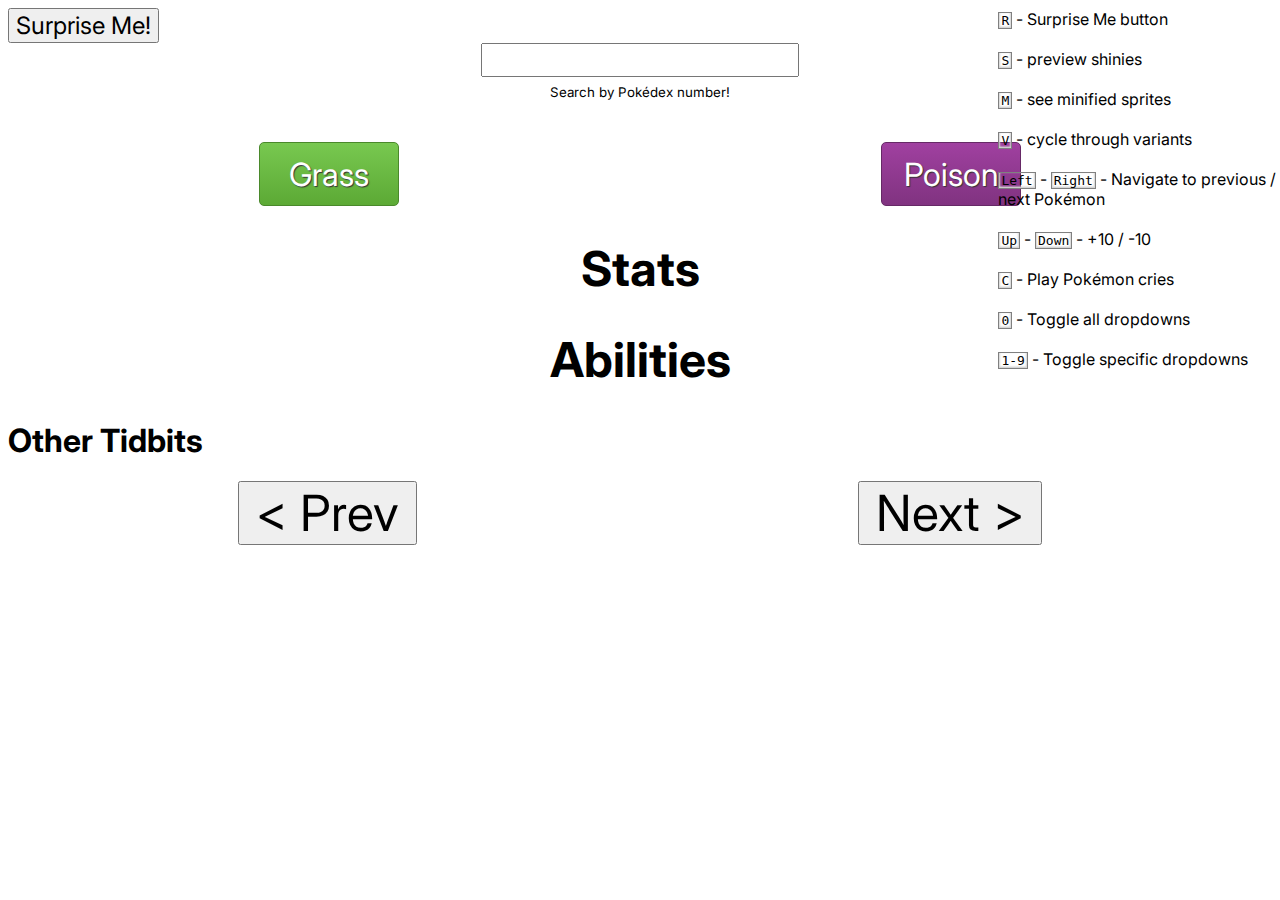
==== fiddle/index.html @ a4fb3b7c "Update index.html" ====
<!DOCTYPE HTML>
<html>

  <head>
    <link rel="preconnect" href="https://fonts.googleapis.com">
    <link rel="preconnect" href="https://fonts.gstatic.com" crossorigin>
    <link href="https://fonts.googleapis.com/css2?family=PT+Serif:ital,wght@0,400;0,700;1,400;1,700&display=swap" rel="stylesheet">
    <link rel="preconnect" href="https://fonts.googleapis.com">
    <link rel="preconnect" href="https://fonts.gstatic.com" crossorigin>
    <link href="https://fonts.googleapis.com/css2?family=Inter:wght@100;200;300;400;500;600;700;800;900&display=swap" rel="stylesheet">
    <script src="https://code.jquery.com/jquery-3.7.1.slim.min.js" integrity="sha256-kmHvs0B+OpCW5GVHUNjv9rOmY0IvSIRcf7zGUDTDQM8=" crossorigin="anonymous"></script>
    <link rel="stylesheet" href="style.css">
  </head>

  <body onload="pkmnLoad()">
    <audio controls src="https://github.com/PokeAPI/cries/raw/main/cries/pokemon/latest/1.ogg" style="display: none;"></audio>
    <button onclick="surprise()" style="font-size: 24px; cursor: pointer;">
      Surprise Me!
    </button>
    <center class="mobile">
      <button class="tinySprite">Minified Sprites</button>
      <button class="shinyToggle">Shiny</button>
      <button class="variantToggle">Variant</button>
    </center>
    <center><input id="no" onsubmit="changeIToSomething();" type="number"><br>
      <sub>Search by Pokédex number!</sub>
    </center>
    <div class="aside">
      <kbd>R</kbd> - Surprise Me button
      <br><br>
      <kbd>S</kbd> - preview shinies
      <br><br>
      <kbd>M</kbd> - see minified sprites
      <br><br>
      <kbd>V</kbd> - cycle through variants
      <br><br>
      <kbd>Left</kbd> - <kbd>Right</kbd> - Navigate to previous / next Pokémon
      <br><br>
      <kbd>Up</kbd> - <kbd>Down</kbd> - +10 / -10
      <br><br>
      <kbd>C</kbd> - Play Pokémon cries
      <br><br>
      <kbd>0</kbd> - Toggle all dropdowns
      <br><br>
      <kbd>1-9</kbd> - Toggle specific dropdowns
    </div>
    <center><sub class="region"></sub></center>
    <h1 class="pokemon-name"></h1>
    <center class="sprite-wrapper hide">
      <img class="pokemon-sprite" src="">
      <img class="shiny-sprite" src="">
    </center>
    <div class="img-wrapper">
      <img class="pokemon-artwork" src="">
      <img class="shiny-artwork" src="">
    </div>
    <div class="types">
      <span class="Type grass">
        Grass
      </span>
      <span class="Type poison">
        Poison
      </span>
    </div>
    <h1 class="stats-header">Stats</h1>
    <div class="stats">
      <span class="hp"></span>
      <span class="atk"></span>
      <span class="def"></span>
      <span class="sp-atk"></span>
      <span class="sp-def"></span>
      <span class="spd"></span>
    </div>
    <h1 class="abilities-header">Abilities</h1>
    <div class="abilities">
      <span class="norm"></span>
      <span class="hidden"></span>
    </div>
    <h1 class="tidbits-header">
      Other Tidbits
    </h1>
    <div class="tidbits">
      <span class="height"></span>
      <span class="weight"></span>
    </div>
    <div class="buttons">
      <button class="prev">
        < Prev</button>
          <button class="next">Next ></button>
    </div>
    <script src="scripts.js"></script>
  </body>

</html>
---- fiddle/style.css ----
:root,
button {
  font-family: Inter, sans-serif;
}

.pokemon-name,
.stats-header,
.abilities-header {
  display: block;
  text-align: center;
  font-size: 48px;
  text-transform: capitalize;
  cursor: pointer;
  user-select: none;
}

.pokemon-sprite,
.shiny-sprite {
  display: inline-block;
  width: 150px;
}

.pokemon-artwork,
.shiny-artwork {
  width: 300px;
  transition: filter 0.3s;
  filter: drop-shadow(0px 0px 6px black);
}

.pokemon-artwork,
.pokemon-sprite {
  display: flex;
}

.shiny-artwork,
.shiny-sprite {
  display: none;
}

.img-wrapper {
  display: flex;
  flex-wrap: wrap;
  justify-content: space-evenly;
}

p {
  line-height: 200%;
  font-size: 18px;
  text-align: center;
  margin: 10px 24px;
}

.types,
.buttons {
  margin: 10px;
  display: flex;
  flex-wrap: wrap;
  justify-content: space-around;
}

.buttons button, .log {
  font-size: 50px;
  padding: 0px 16px;
  cursor: pointer;
  user-select: none;
}

.type-1,
.type-2 {
  text-transform: capitalize;
}

.stats {
  display: none;
  justify-content: space-evenly;
  flex-wrap: wrap;
  font-size: 20px;
  line-height: 150%;
  font-weight: 700;
}

.hp {
  text-transform: uppercase;
  margin: 2px 6px;
}

.atk,
.sp-atk,
.def,
.sp-def,
.spd,
.normal,
.hidden {
  text-transform: capitalize;
  margin: 2px 6px;
}

input {
  font-size: 24px;

}

.search {
  background: teal;
  color: white;
  padding: 4px;
  position: absolute;
  top: 8px;
  font-size: 20px;
  cursor: pointer;
}

.search:hover {
  background: skyblue;
}

.show {
  display: flex !important;
}

.hide {
  display: none !important;
}

.abilities {
  display: none;
  justify-content: space-evenly;
  flex-wrap: wrap;
}

kbd {
  border: 1px solid gray;
  box-shadow: 1px -1px 2px inset lightgray, -1px -1px 2px inset lightgray;
  padding: 0px 2px;
}

.aside {
  position: absolute;
  top: 1%;
  left: 78%;
}

.damage-category-block,
.Type {
  display: inline-flex;
  align-items: center;
  justify-content: space-evenly;
  margin: 0px 12px;
  height: 64px;
  color: #fff;
  text-shadow: 1px 1px 1px #333;
  width: 140px;
  font-size: 32px;
  border: 1px solid black;
  border-radius: 5px;
  box-sizing: border-box;
  text-transform: capitalize;
}

.Type {
  color: #fff !important;
  text-decoration: none
}

.Type.normal {
  background: linear-gradient(#a8a878, #8a8a59);
  border-color: #79794e
}

.Type.fire {
  background: linear-gradient(#f08030, #dd6610);
  border-color: #b4530d
}

.Type.water {
  background: linear-gradient(#6890f0, #386ceb);
  border-color: #1753e3
}

.Type.electric {
  background: linear-gradient(#f8d030, #f0c108);
  border-color: #c19b07
}

.Type.fairy {
  background: linear-gradient(#f98cff, #f540ff);
  border-color: #c1079b
}

.Type.grass {
  background: linear-gradient(#78c850, #5ca935);
  border-color: #4a892b
}

.Type.ice {
  background: linear-gradient(#98d8d8, #69c6c6);
  border-color: #45b6b6
}

.Type.fighting {
  background: linear-gradient(#c03028, #9d2721);
  border-color: #82211b
}

.Type.poison {
  background: linear-gradient(#a040a0, #803380);
  border-color: #662966
}

.Type.ground {
  background: linear-gradient(#e0c068, #d4a82f);
  border-color: #aa8623
}

.Type.flying {
  background: linear-gradient(#a890f0, #9180c4);
  border-color: #7762b6
}

.Type.psychic {
  background: linear-gradient(#f85888, #f61c5d);
  border-color: #d60945
}

.Type.bug {
  background: linear-gradient(#a8b820, #8d9a1b);
  border-color: #616b13
}

.Type.rock {
  background: linear-gradient(#b8a038, #93802d);
  border-color: #746523
}

.Type.ghost {
  background: linear-gradient(#705898, #554374);
  border-color: #413359
}

.Type.dragon {
  background: linear-gradient(#7038f8, #4c08ef);
  border-color: #3d07c0
}

.Type.steel {
  background: linear-gradient(#b8b8d0, #9797ba);
  border-color: #7a7aa7
}

.Type.dark {
  background: linear-gradient(#705848, #513f34);
  border-color: #362a23
}

.Type.stellar {
  background: url("./stellar-MZZL7FQV.svg");
  background-size: cover;
  border-color: #3f00ff
}

.mobile {
  display: none;
}

.region {
	font-size: 32px;
}

@media screen and (orientation: portrait) {
  .aside {
    display: none;
  }

  sub {
    font-size: 29px;
  }

  input {
    font-size: 44px;
    margin: 40px;
  }

  button {
    font-size: 64px !important;
  }

  .pokemon-name,
  .stats-header,
  .abilities-header {
    font-size: 76px;
  }

  .damage-category-block,
  .Type {
    margin: 0px 12px;
    height: 52px;
    width: 180px;
    font-size: 36px;
  }

  .stats,
  .abilities {
    font-size: 44px;
    line-height: 175%;
  }

  .mobile {
    display: block;
    margin: 40px;
  }
}
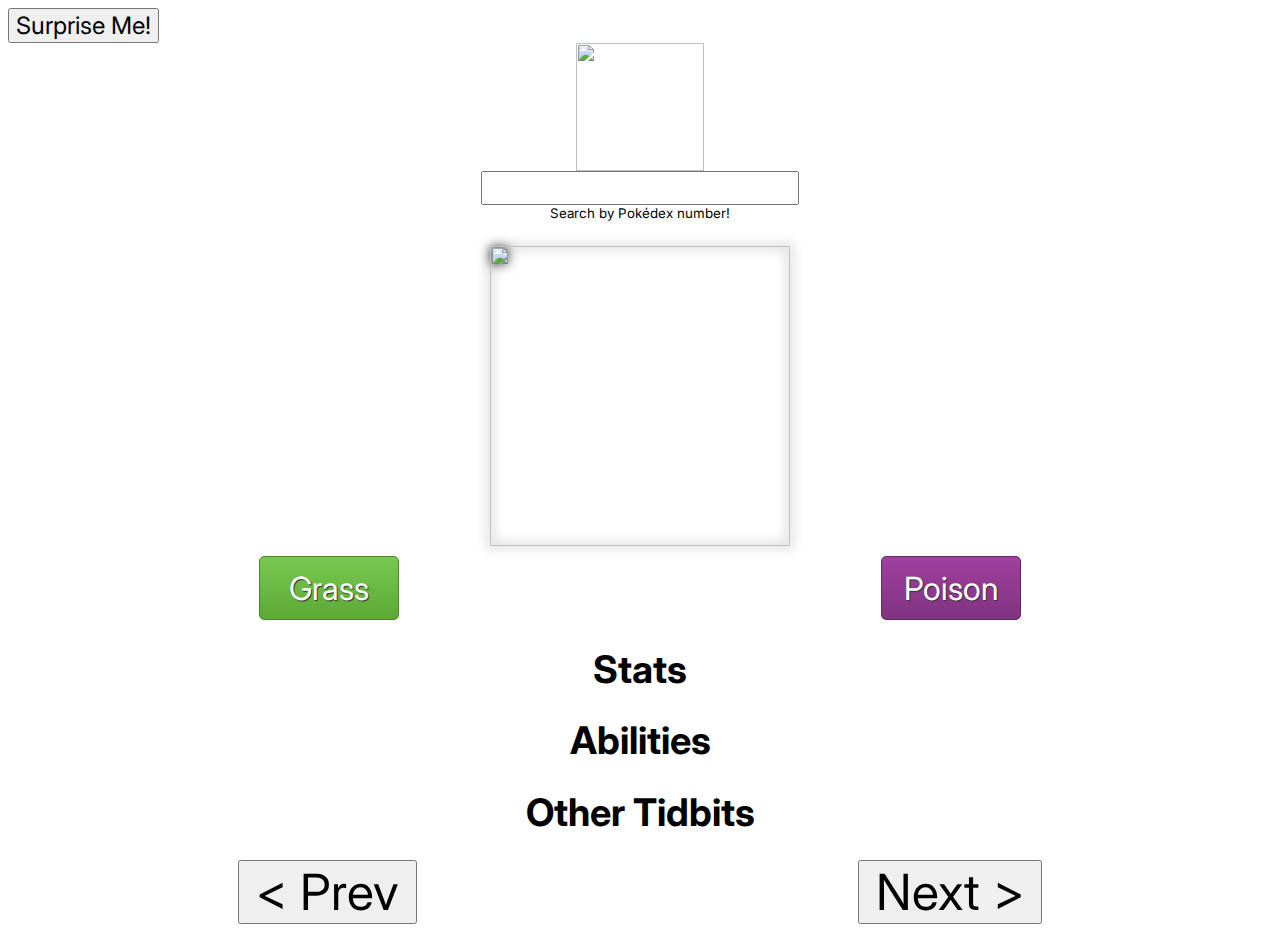
==== commit 92ccd892: "Update index.html" ====
--- a/fiddle/index.html
+++ b/fiddle/index.html
@@ -1,4 +1,3 @@
-<!DOCTYPE HTML>
 <html>
 
   <head>
@@ -12,7 +11,9 @@
     <link rel="stylesheet" href="style.css">
   </head>
 
-  <body onload="pkmnLoad()">
+  <body onload="pkmnLoad(); init()">
+    <div class="grid">
+    </div>
     <audio controls src="https://github.com/PokeAPI/cries/raw/main/cries/pokemon/latest/1.ogg" style="display: none;"></audio>
     <button onclick="surprise()" style="font-size: 24px; cursor: pointer;">
       Surprise Me!
@@ -22,10 +23,13 @@
       <button class="shinyToggle">Shiny</button>
       <button class="variantToggle">Variant</button>
     </center>
-    <center><input id="no" onsubmit="changeIToSomething();" type="number"><br>
+    <center>
+	<a class="bigolpokeball" href="#"><img src="https://upload.wikimedia.org/wikipedia/commons/thumb/5/53/Poké_Ball_icon.svg/640px-Poké_Ball_icon.svg.png" style="width: 128px;"></a><br><input id="no" onsubmit="changeIToSomething();" type="number"><br>
       <sub>Search by Pokédex number!</sub>
     </center>
     <div class="aside">
+	  <kbd>Esc</kbd> - Go to Pokedex
+	  <br><br>
       <kbd>R</kbd> - Surprise Me button
       <br><br>
       <kbd>S</kbd> - preview shinies
--- a/fiddle/style.css
+++ b/fiddle/style.css
@@ -5,10 +5,11 @@
 
 .pokemon-name,
 .stats-header,
-.abilities-header {
+.abilities-header,
+.tidbits-header {
   display: block;
   text-align: center;
-  font-size: 48px;
+  font-size: 38px;
   text-transform: capitalize;
   cursor: pointer;
   user-select: none;
@@ -58,7 +59,8 @@
   justify-content: space-around;
 }
 
-.buttons button, .log {
+.buttons button,
+.log {
   font-size: 50px;
   padding: 0px 16px;
   cursor: pointer;
@@ -79,20 +81,30 @@
   font-weight: 700;
 }
 
-.hp {
-  text-transform: uppercase;
-  margin: 2px 6px;
-}
-
+.tidbits {
+  display: none;
+  justify-content: space-evenly;
+  flex-wrap: wrap;
+  font-size: 20px;
+  line-height: 150%;
+  font-weight: 700;
+  text-transform: lowercase !important;
+}
+
+.hp,
 .atk,
 .sp-atk,
 .def,
 .sp-def,
 .spd,
-.normal,
-.hidden {
+.norm,
+.hidden,
+.height,
+.weight {
   text-transform: capitalize;
   margin: 2px 6px;
+  margin: 20px;
+  font-size: 24px;
 }
 
 input {
@@ -135,9 +147,14 @@
 }
 
 .aside {
+  display: none;
   position: absolute;
   top: 1%;
   left: 78%;
+}
+
+.aside-show {
+  display: block;
 }
 
 .damage-category-block,
@@ -158,8 +175,16 @@
 }
 
 .Type {
+  position: relative;
   color: #fff !important;
-  text-decoration: none
+  text-decoration: none;
+  cursor: pointer;
+}
+
+.Type:hover {
+	filter: brightness(1.1) drop-shadow(10px 10px 4px black);
+	top: -5px;
+	left: -5;
 }
 
 .Type.normal {
@@ -263,13 +288,14 @@
 }
 
 .region {
-	font-size: 32px;
+  font-size: 32px;
 }
 
 @media screen and (orientation: portrait) {
   .aside {
     display: none;
   }
+
 
   sub {
     font-size: 29px;
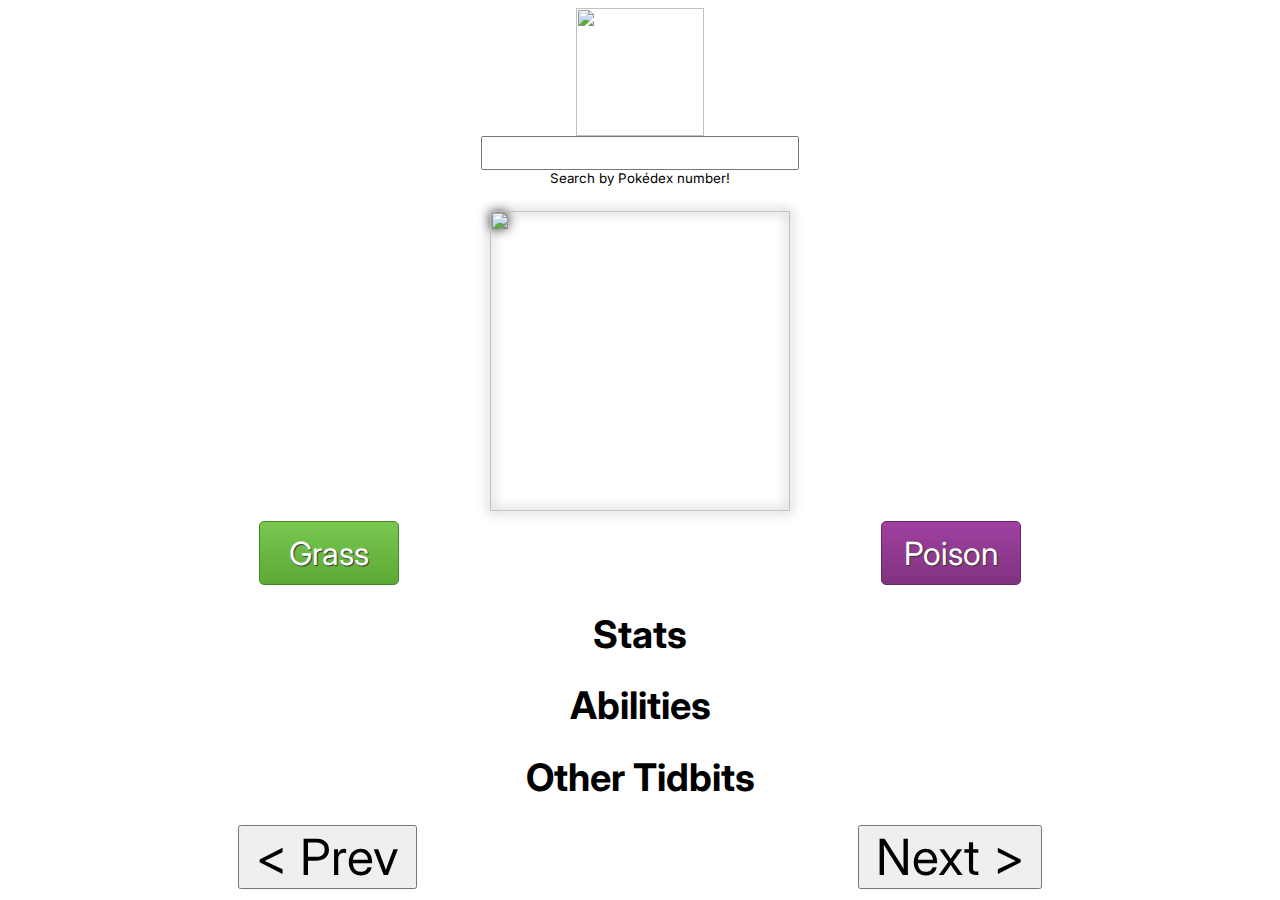
==== commit f38dceb3: "Update index.html" ====
--- a/fiddle/index.html
+++ b/fiddle/index.html
@@ -15,21 +15,19 @@
     <div class="grid">
     </div>
     <audio controls src="https://github.com/PokeAPI/cries/raw/main/cries/pokemon/latest/1.ogg" style="display: none;"></audio>
-    <button onclick="surprise()" style="font-size: 24px; cursor: pointer;">
-      Surprise Me!
-    </button>
     <center class="mobile">
       <button class="tinySprite">Minified Sprites</button>
       <button class="shinyToggle">Shiny</button>
       <button class="variantToggle">Variant</button>
+      <button onclick="surprise()" style="font-size: 24px; cursor: pointer;"> Surprise Me!</button>
     </center>
     <center>
-	<a class="bigolpokeball" href="#"><img src="https://upload.wikimedia.org/wikipedia/commons/thumb/5/53/Poké_Ball_icon.svg/640px-Poké_Ball_icon.svg.png" style="width: 128px;"></a><br><input id="no" onsubmit="changeIToSomething();" type="number"><br>
+      <a class="bigolpokeball" href="#"><img src="https://upload.wikimedia.org/wikipedia/commons/thumb/5/53/Poké_Ball_icon.svg/640px-Poké_Ball_icon.svg.png" style="width: 128px;"></a><br><input id="no" onsubmit="changeIToSomething();" type="number"><br>
       <sub>Search by Pokédex number!</sub>
     </center>
     <div class="aside">
-	  <kbd>Esc</kbd> - Go to Pokedex
-	  <br><br>
+      <kbd>Esc</kbd> - Go to Pokedex
+      <br><br>
       <kbd>R</kbd> - Surprise Me button
       <br><br>
       <kbd>S</kbd> - preview shinies
--- a/fiddle/style.css
+++ b/fiddle/style.css
@@ -182,9 +182,9 @@
 }
 
 .Type:hover {
-	filter: brightness(1.1) drop-shadow(10px 10px 4px black);
-	top: -5px;
-	left: -5;
+  filter: brightness(1.1) drop-shadow(10px 10px 4px black);
+  top: -5px;
+  left: -5;
 }
 
 .Type.normal {
@@ -291,6 +291,48 @@
   font-size: 32px;
 }
 
+.grid {
+  display: none;
+  flex-wrap: wrap;
+  justify-content: space-evenly;
+  background: linear-gradient(90deg, slategray 50%, gray);
+  z-index: 5;
+  position: absolute;
+}
+
+.grid button {
+    font-size: 20px;
+    margin: 16px;
+    width: 15%;
+    text-transform: capitalize;
+    border: 3px solid lightgray;
+    border-radius: 15px;
+    cursor: pointer;
+    transition: 80ms ease-in-out;
+}
+
+.grid button img {
+    width: 70%;
+}
+
+.grid button:hover {
+  color: white;
+  background-color: slateblue;
+  border: 3px solid darkslateblue;
+}
+
+.bigolpokeball img {
+	transition: 0.55s;
+}
+
+.bigolpokeball:hover img {
+	transform: rotate(360deg);
+}
+
+.show {
+  display: flex;
+}
+
 @media screen and (orientation: portrait) {
   .aside {
     display: none;
@@ -307,7 +349,7 @@
   }
 
   button {
-    font-size: 64px !important;
+    font-size: 64px;
   }
 
   .pokemon-name,
@@ -334,4 +376,8 @@
     display: block;
     margin: 40px;
   }
-}
+  
+  .grid button {
+  	font-size: 18px;
+  }
+}
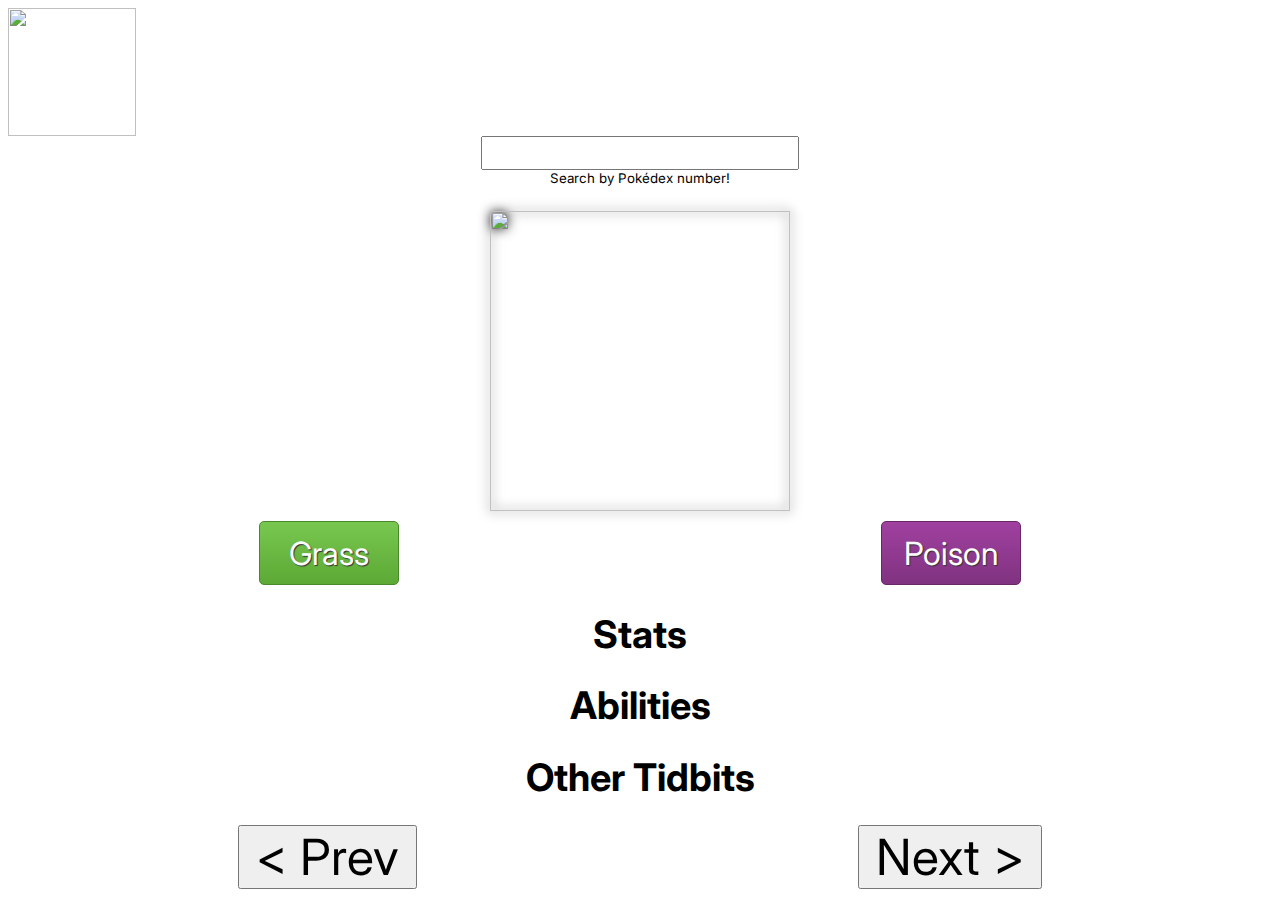
==== commit a3713324: "Update index.html" ====
--- a/fiddle/index.html
+++ b/fiddle/index.html
@@ -21,8 +21,11 @@
       <button class="variantToggle">Variant</button>
       <button onclick="surprise()" style="font-size: 24px; cursor: pointer;"> Surprise Me!</button>
     </center>
-    <center>
-      <a class="bigolpokeball" href="#"><img src="https://upload.wikimedia.org/wikipedia/commons/thumb/5/53/Poké_Ball_icon.svg/640px-Poké_Ball_icon.svg.png" style="width: 128px;"></a><br><input id="no" onsubmit="changeIToSomething();" type="number"><br>
+    <a class="bigolpokeball" href="#"><img src="https://upload.wikimedia.org/wikipedia/commons/thumb/5/53/Poké_Ball_icon.svg/640px-Poké_Ball_icon.svg.png" style="width: 128px;"></a><br>
+	<center>
+	<input id="no" onsubmit="changeIToSomething();" type="number">
+	<br>
+    
       <sub>Search by Pokédex number!</sub>
     </center>
     <div class="aside">
--- a/fiddle/style.css
+++ b/fiddle/style.css
@@ -301,37 +301,39 @@
 }
 
 .grid button {
-    font-size: 20px;
-    margin: 16px;
-    width: 15%;
-    text-transform: capitalize;
-    border: 3px solid lightgray;
-    border-radius: 15px;
-    cursor: pointer;
-    transition: 80ms ease-in-out;
+  font-size: 18px;
+  margin: 6px;
+  width: 25%;
+  text-transform: capitalize;
+  border: 3px solid lightgray;
+  border-radius: 15px;
+  cursor: pointer;
+  transition: background-color 80ms ease-in-out, color 80ms ease-in-out, border 80ms ease-in-out, transform 0.15s;
 }
 
 .grid button img {
-    width: 70%;
+  width: 72px;
 }
 
 .grid button:hover {
   color: white;
   background-color: slateblue;
   border: 3px solid darkslateblue;
+  transform: scale(1.15);
 }
 
 .bigolpokeball img {
-	transition: 0.55s;
+  transition: 0.55s;
 }
 
 .bigolpokeball:hover img {
-	transform: rotate(360deg);
+  transform: rotate(360deg);
 }
 
 .show {
   display: flex;
 }
+
 
 @media screen and (orientation: portrait) {
   .aside {
@@ -354,7 +356,8 @@
 
   .pokemon-name,
   .stats-header,
-  .abilities-header {
+  .abilities-header,
+  .tidbits-header {
     font-size: 76px;
   }
 
@@ -376,8 +379,8 @@
     display: block;
     margin: 40px;
   }
-  
+
   .grid button {
-  	font-size: 18px;
-  }
-}
+    font-size: 18px;
+  }
+}
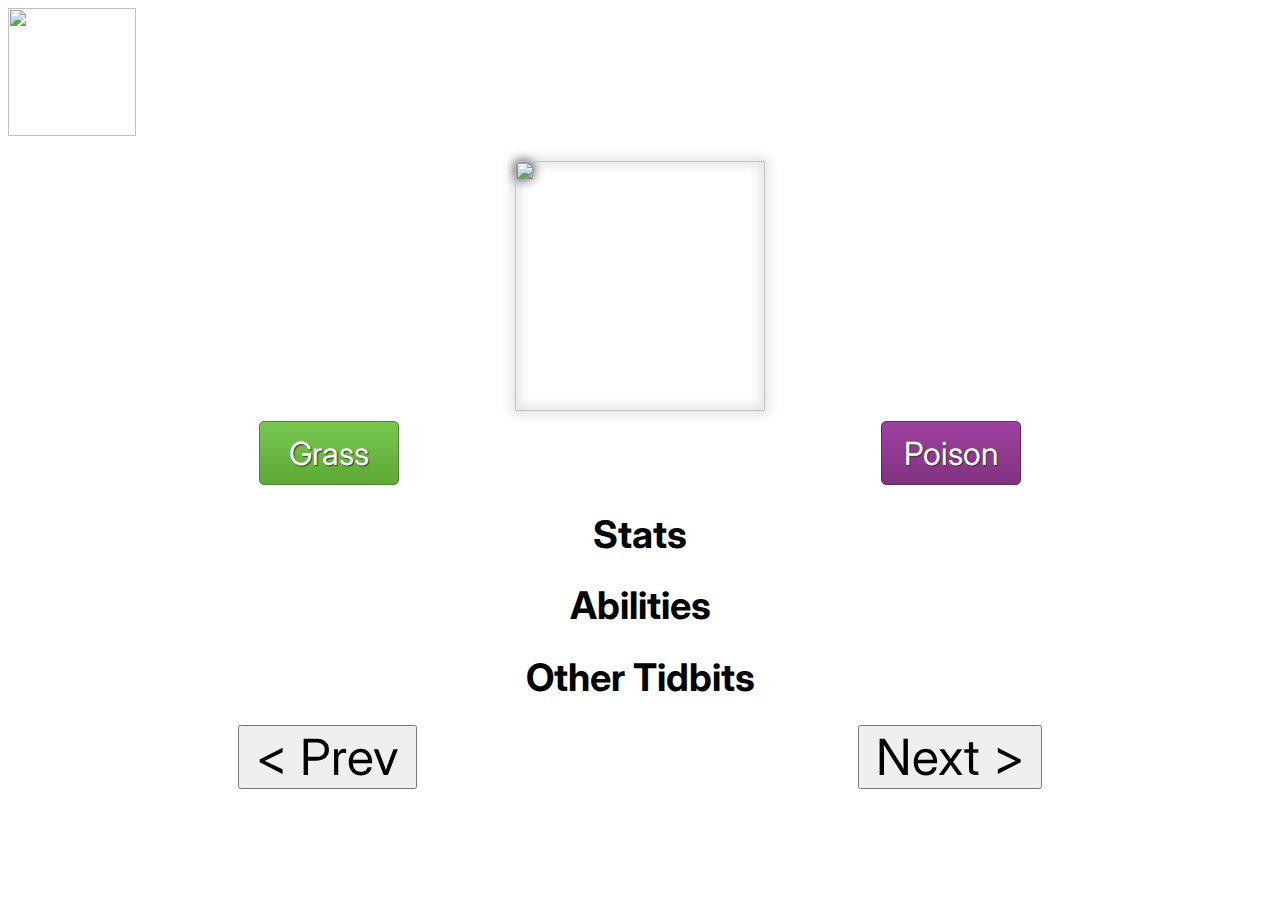
==== commit e4efd034: "Update index.html" ====
--- a/fiddle/index.html
+++ b/fiddle/index.html
@@ -11,7 +11,7 @@
     <link rel="stylesheet" href="style.css">
   </head>
 
-  <body onload="pkmnLoad(); init()">
+  <body onload="pkmnLoad(); init(); setTimeout(extraInit, 2000)">
     <div class="grid">
     </div>
     <audio controls src="https://github.com/PokeAPI/cries/raw/main/cries/pokemon/latest/1.ogg" style="display: none;"></audio>
@@ -19,17 +19,11 @@
       <button class="tinySprite">Minified Sprites</button>
       <button class="shinyToggle">Shiny</button>
       <button class="variantToggle">Variant</button>
-      <button onclick="surprise()" style="font-size: 24px; cursor: pointer;"> Surprise Me!</button>
+      <button onclick="surprise()"> Surprise Me!</button>
     </center>
     <a class="bigolpokeball" href="#"><img src="https://upload.wikimedia.org/wikipedia/commons/thumb/5/53/Poké_Ball_icon.svg/640px-Poké_Ball_icon.svg.png" style="width: 128px;"></a><br>
-	<center>
-	<input id="no" onsubmit="changeIToSomething();" type="number">
-	<br>
-    
-      <sub>Search by Pokédex number!</sub>
-    </center>
     <div class="aside">
-      <kbd>Esc</kbd> - Go to Pokedex
+      <kbd>P</kbd> - Go to Pokedex
       <br><br>
       <kbd>R</kbd> - Surprise Me button
       <br><br>
--- a/fiddle/style.css
+++ b/fiddle/style.css
@@ -23,7 +23,7 @@
 
 .pokemon-artwork,
 .shiny-artwork {
-  width: 300px;
+  width: 250px;
   transition: filter 0.3s;
   filter: drop-shadow(0px 0px 6px black);
 }
@@ -179,12 +179,11 @@
   color: #fff !important;
   text-decoration: none;
   cursor: pointer;
+  transition: 0.3s;
 }
 
 .Type:hover {
-  filter: brightness(1.1) drop-shadow(10px 10px 4px black);
-  top: -5px;
-  left: -5;
+  filter: brightness(1.1) drop-shadow(0px 10px 10px black);
 }
 
 .Type.normal {
@@ -294,7 +293,7 @@
 .grid {
   display: none;
   flex-wrap: wrap;
-  justify-content: space-evenly;
+  justify-content: center;
   background: linear-gradient(90deg, slategray 50%, gray);
   z-index: 5;
   position: absolute;
@@ -302,8 +301,9 @@
 
 .grid button {
   font-size: 18px;
-  margin: 6px;
-  width: 25%;
+  margin: 16px;
+  width: 5%;
+  flex-basis: 20%;
   text-transform: capitalize;
   border: 3px solid lightgray;
   border-radius: 15px;
@@ -312,26 +312,50 @@
 }
 
 .grid button img {
-  width: 72px;
-}
-
-.grid button:hover {
+  width: 120px;
+  transition: transform 0.25s;
+}
+
+.grid button:hover,
+.grid button:focus {
   color: white;
   background-color: slateblue;
   border: 3px solid darkslateblue;
   transform: scale(1.15);
 }
 
+.grid button:active {
+  background-color: lime;
+  border: 3px solid green;
+  transform: scale(1.025);
+}
+
+.grid button:hover img {
+  transform: scale(1.3);
+}
+
+.bigolpokeball {
+	position: sticky;
+	top: 110px;
+}
+
 .bigolpokeball img {
-  transition: 0.55s;
+  transition: 0.75s;
 }
 
 .bigolpokeball:hover img {
-  transform: rotate(360deg);
+  transform: rotate(720deg);
 }
 
 .show {
   display: flex;
+}
+
+.spanning {
+  flex-basis: 100%;
+  text-align: center;
+  color: antiquewhite;
+  font-size: 64px;
 }
 
 
@@ -381,6 +405,10 @@
   }
 
   .grid button {
-    font-size: 18px;
-  }
-}
+    font-size: 36px;
+  }
+
+  .grid button img {
+    width: 200px;
+  }
+}
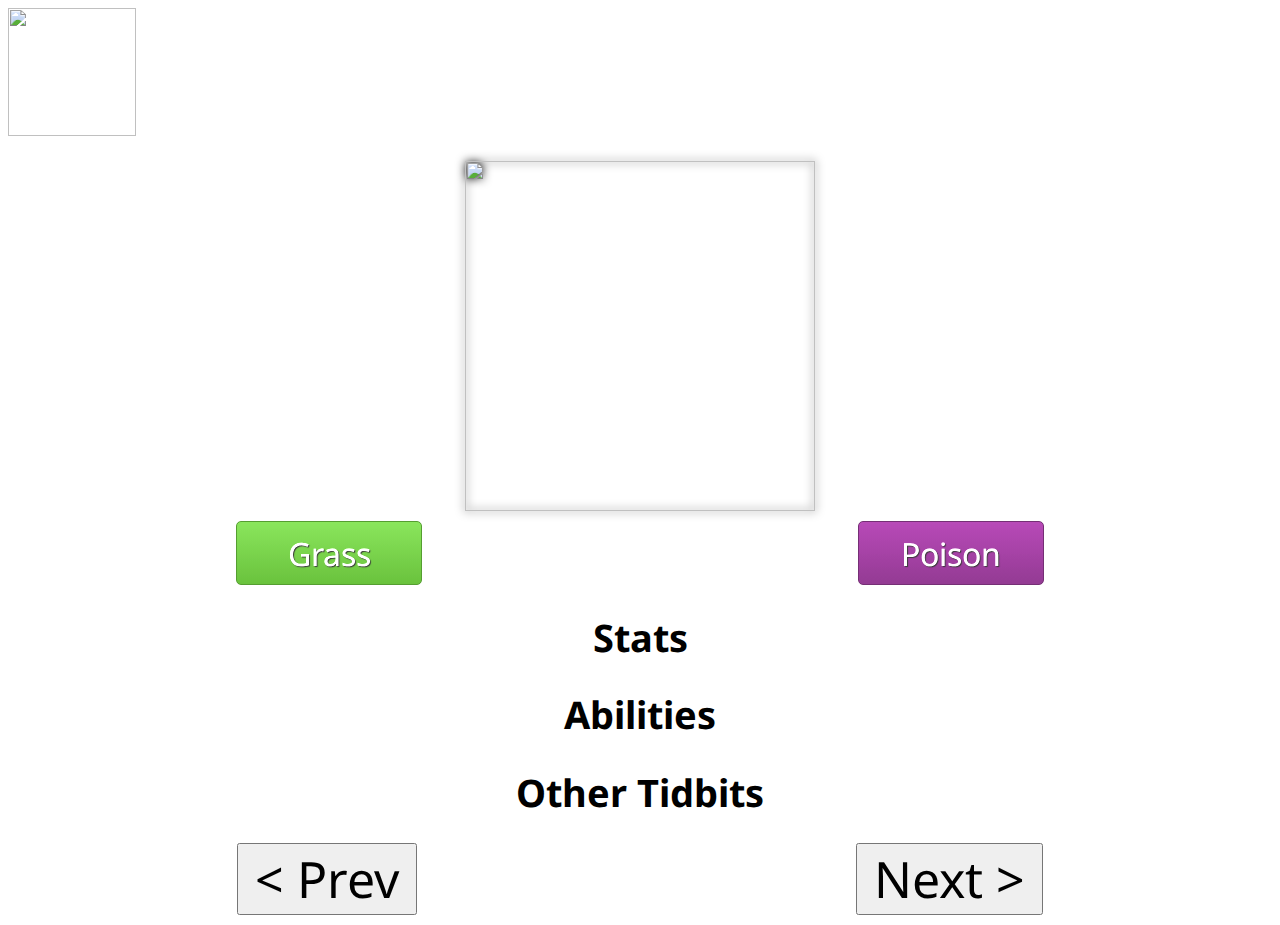
==== commit 61456502: "Update index.html" ====
--- a/fiddle/index.html
+++ b/fiddle/index.html
@@ -3,6 +3,9 @@
   <head>
     <link rel="preconnect" href="https://fonts.googleapis.com">
     <link rel="preconnect" href="https://fonts.gstatic.com" crossorigin>
+    <link rel="preconnect" href="https://fonts.googleapis.com">
+    <link rel="preconnect" href="https://fonts.gstatic.com" crossorigin>
+    <link href="https://fonts.googleapis.com/css2?family=Noto+Sans:ital,wght@0,100..900;1,100..900&display=swap" rel="stylesheet">
     <link href="https://fonts.googleapis.com/css2?family=PT+Serif:ital,wght@0,400;0,700;1,400;1,700&display=swap" rel="stylesheet">
     <link rel="preconnect" href="https://fonts.googleapis.com">
     <link rel="preconnect" href="https://fonts.gstatic.com" crossorigin>
--- a/fiddle/style.css
+++ b/fiddle/style.css
@@ -1,12 +1,13 @@
 :root,
 button {
-  font-family: Inter, sans-serif;
+  font-family: "Noto Sans", sans-serif;
 }
 
 .pokemon-name,
 .stats-header,
 .abilities-header,
 .tidbits-header {
+  font-family: "Noto Sans", sans-serif;
   display: block;
   text-align: center;
   font-size: 38px;
@@ -23,9 +24,9 @@
 
 .pokemon-artwork,
 .shiny-artwork {
-  width: 250px;
+  width: 350px;
   transition: filter 0.3s;
-  filter: drop-shadow(0px 0px 6px black);
+  filter: drop-shadow(0px 0px 5px black);
 }
 
 .pokemon-artwork,
@@ -103,8 +104,8 @@
 .weight {
   text-transform: capitalize;
   margin: 2px 6px;
-  margin: 20px;
-  font-size: 24px;
+  margin: 40px;
+  font-size: 36px;
 }
 
 input {
@@ -174,16 +175,42 @@
   text-transform: capitalize;
 }
 
+.Type:only-child {
+  flex-basis: 15%;
+}
+
+.Type:only-child img {
+  position: relative;
+  left: 10px;
+}
+
 .Type {
   position: relative;
   color: #fff !important;
   text-decoration: none;
   cursor: pointer;
   transition: 0.3s;
+  flex-basis: 15%;
+  filter: brightness(1.15);
+  animation: brighten 3s linear infinite;
+}
+
+@keyframes brighten {
+  0% {
+    filter: brightness(0.95);
+  }
+
+  50% {
+    filter: brightness(1.15);
+  }
+
+  100% {
+    filter: brightness(0.95);
+  }
 }
 
 .Type:hover {
-  filter: brightness(1.1) drop-shadow(0px 10px 10px black);
+  filter: brightness(1.5);
 }
 
 .Type.normal {
@@ -280,6 +307,10 @@
   background: url("./stellar-MZZL7FQV.svg");
   background-size: cover;
   border-color: #3f00ff
+}
+
+.Type img {
+  width: 40px;
 }
 
 .mobile {
@@ -335,8 +366,8 @@
 }
 
 .bigolpokeball {
-	position: sticky;
-	top: 110px;
+  position: sticky;
+  top: 110px;
 }
 
 .bigolpokeball img {
